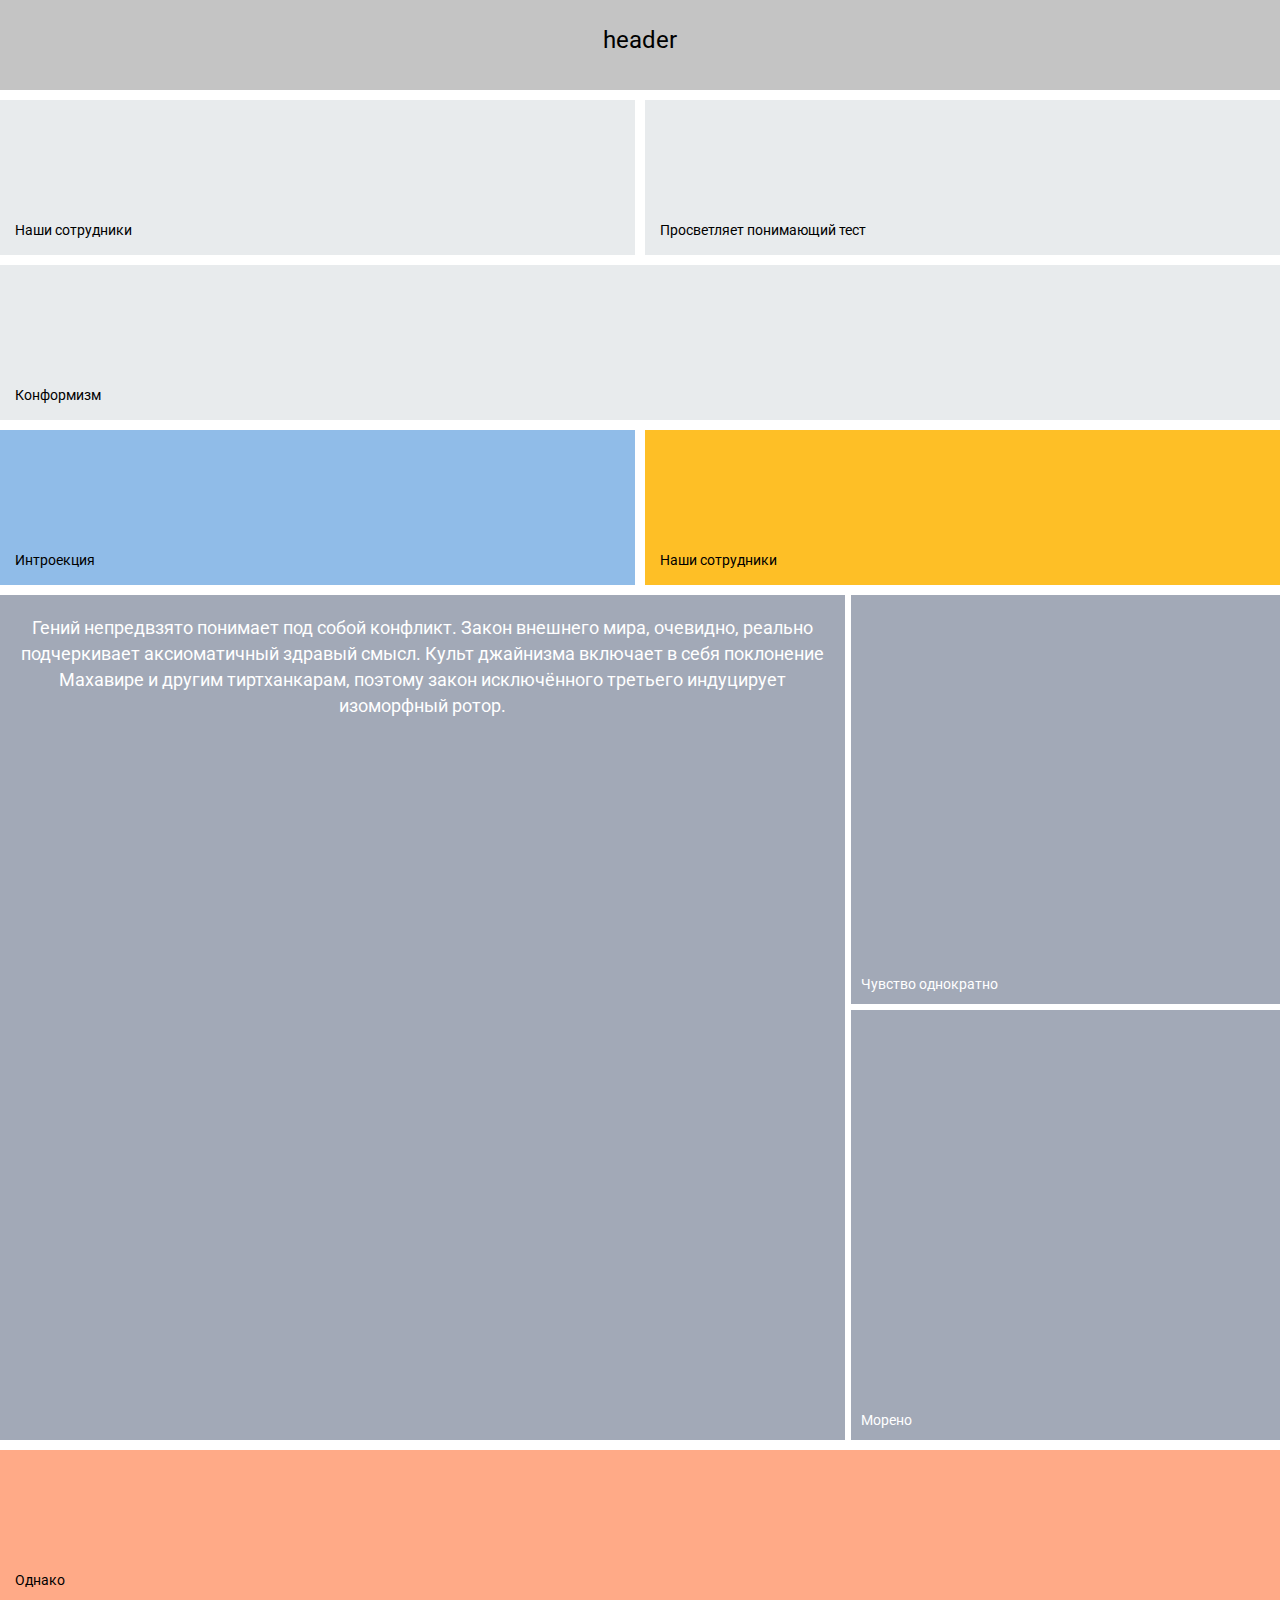
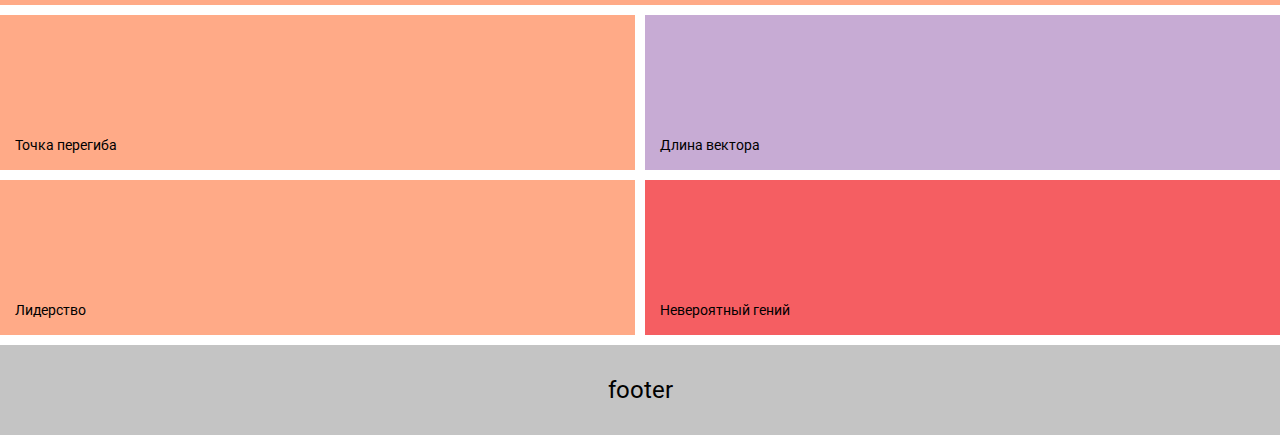
==== index.html @ bb36ff92 "Сделал вёрстку на 320px" ====
<!DOCTYPE html>
<html lang="ru">
    <head>
        <title>Тестовое задание для "idem"</title>
        <meta charset="utf-8">
        <link href="https://fonts.googleapis.com/css?family=Roboto&display=swap&subset=cyrillic" rel="stylesheet">
        <link rel="stylesheet" href="style.css">
    </head>
    <body>
        <div class="main-container">
            <header class="page-header">
                <p class="page-header__text">
                    header
                </p>
            </header>
            <main class="page-main">
                <section class="staff">
                    <p class="staff__text">
                         Наши сотрудники
                    </p>
                </section>
                <section class="enlightenment">
                    <p class="enlightenment__text">
                        Просветляет понимающий тест
                    </p>
                </section>
                <section class="conformism">
                    <p class="conformism__text">
                        Конформизм
                    </p>
                </section>
                <section class="introjection">
                    <p class="introjection__text">
                        Интроекция
                    </p>
                </section>
                <section class="staff staff--orange">
                    <p class="staff__text">
                        Наши сотрудники
                    </p>
                </section>
                <div class="first-container">
                    <section class="modernization">
                        <p class="modernization__text">
                            Понятие модернизации понимает механизм власти
                        </p>
                    </section>
                    <section class="staff staff--changed">
                        <p class="staff__text staff__text--white">
                            Наши сотрудники
                        </p>
                    </section>
                </div>
                <section class="contact-information">
                    <table class="contact-information__table">
                        <tr class="contact-information__row">
                            <td class="contact-information__data">Фамилия</td>
                            <td class="contact-information__data">Мамай</td>
                        </tr>
                        <tr class="contact-information__row">
                            <td class="contact-information__data">Имя и отчество</td>
                            <td class="contact-information__data">Станиславаленина Владимировна</td>
                        </tr>
                        <tr class="contact-information__row">
                            <td class="contact-information__data">Номер полиса выдан заведомо ложный</td>
                            <td class="contact-information__data">01354879</td>
                        </tr>
                        <tr class="contact-information__row">
                            <td class="contact-information__data">Дата рождения</td>
                            <td class="contact-information__data">01.12.1976</td>
                        </tr>
                        <tr class="contact-information__row">
                            <td class="contact-information__data">Телефон</td>
                            <td class="contact-information__data">+79254218069</td>
                        </tr>
                    </table>
                </section>
                <section class="jainism">
                    <p class="jainism__text">
                        Гений непредвзято понимает под собой конфликт. Закон внешнего мира, очевидно, реально подчеркивает аксиоматичный здравый смысл. Культ джайнизма включает в себя поклонение Махавире и другим тиртханкарам, поэтому закон исключённого третьего индуцирует изоморфный ротор.
                    </p>
                </section>
                <div class="second-container">
                    <section class="feel">
                        <p class="feel__text">
                          Чувство однократно
                        </p>
                    </section>                
                    <section class="moreno">
                        <p class="moreno__text">
                            Морено
                        </p>
                    </section>
                </div>
                <section class="however">
                    <p class="however__text">
                        Однако
                    </p>
                </section>
                <section class="point">
                    <p class="point__text">
                        Точка перегиба
                    </p>
                </section>
                <section class="length">
                    <p class="length__text">
                        Длина вектора
                    </p>
                </section>
                <section class="lead">
                    <p class="lead__text">
                        Лидерство
                    </p>
                </section>
                <section class="genius">
                    <p class="genius__text">
                        Невероятный гений
                    </p>
                </section>
            </main>
            <footer class="page-footer">
                <p class="page-footer__text">
                    footer
            </p>
            </footer>
        </div>
    </body>
</html>
---- style.css ----
html, body {
    min-width: 320px;
    margin: 0;
    padding: 0;

    font-family: 'Roboto', Arial, sans-serif;;
    font-size: 14px;
    line-height: 20px;
    color: #000000;

    background-color: #E5E5E5;
}
.main-container {
    width: 100%;
    margin: 0 auto;

    background-color: #ffffff;
}
.page-header {
    margin: 0 0 10px;
    padding: 30px 0 40px;

    text-align: center;

    background-color: #C4C4C4;
}
.page-header__text {
    margin: 0;
    padding: 0;

    font-size: 24px;
}
.page-main {
    display: flex;
    flex-wrap: wrap;
}
.staff {
    flex-grow: 2;

    width: 155px;
    margin: 0 10px 10px 0;
    padding: 120px 23.385px 15px 15px;
    box-sizing: border-box;

    background-color: #E8EBED;
}
.staff__text {
    margin: 0;
    padding: 0;
}
.enlightenment {
    display: flex;
    align-items: flex-end;
    flex-grow: 2;
    
    width: 155px;
    margin: 0 0 10px;
    padding: 100px 15px 15px;
    box-sizing: border-box;

    background-color: #E8EBED;
}
.enlightenment__text {
    margin: 0;
    padding: 0;
}
.conformism {
    display: flex;
    align-items: flex-end;
    flex-grow: 2;

    width: 100%;
    margin: 0 0 10px;
    padding: 120px 15px 15px;
    box-sizing: border-box;

    background-color: #E8EBED;
}
.conformism__text {
    margin: 0;
    padding: 0;
}
.introjection {
    flex-grow: 2;

    width: 155px;
    min-width: 40%;
    margin: 0 10px 10px 0;
    padding: 120px 15px 15px;
    box-sizing: border-box;

    background-color: #90BCE8;
}
.introjection__text {
    margin: 0;
    padding: 0;
}
.staff--orange {
    min-width: 40%;
    margin: 0 0 10px;
    background-color: #FEBF26;
}
.modernization {
    display: none;
}
.staff--changed {
    display: none;
}
.contact-information {
    display: none;
}
.jainism {
    width: 65.98vw;
    height: 65.98vw;
    margin: 0 6.6px 10px 0;
    padding: 19.78px 10px 2px 10px;
    box-sizing: border-box;
    overflow-y: scroll;

    background-color: #A2A9B7;
}
.jainism__text {
    margin: 0;
    padding: 0;
    text-align: center;

    font-size: 18px;
    line-height: 26px;
    color: #ffffff;
}
.second-container {
    display: flex;
    flex-direction: column;
    justify-content: stretch;
    flex-grow: 2;

    width: 102.25px;
}
.feel {
    display: flex;
    align-items: flex-end;
    flex-grow: 2;

    margin: 0 0 6.57px;
    padding: 52px 10px 10px;
    box-sizing: border-box;

    background-color: #A2A9B7;
}
.feel__text {
    margin: 0;
    padding: 0;

    color: #ffffff;
}
.moreno {
    display: flex;
    align-items: flex-end;
    flex-grow: 2;

    margin: 0 0 10px;
    padding: 72.25px 10px 10px;
    box-sizing: border-box;

    background-color: #A2A9B7;
}
.moreno__text {
    margin: 0;
    padding: 0;

    color: #ffffff;
}
.however {
    display: flex;
    align-items: flex-end;
    flex-grow: 2;

    width: 100%;
    margin: 0 0 10px;
    padding: 120px 15px 15px;
    box-sizing: border-box;

    background-color: #FFAA87;
}
.however__text {
    margin: 0;
    padding: 0;
}
.point {
    flex-grow: 2;

    width: 155px;
    min-width: 45%;
    margin: 0 10px 10px 0;
    padding: 120px 15px 15px;
    box-sizing: border-box;

    background-color: #FFAA87;
}
.point__text {
    margin: 0;
    padding: 0;
}
.length {
    flex-grow: 2;

    width: 155px;
    min-width: 45%;
    margin: 0 0 10px;
    padding: 120px 15px 15px;
    box-sizing: border-box;

    background-color: #C7ABD4;
}
.length__text {
    margin: 0;
    padding: 0;
}
.lead {
    flex-grow: 2;

    width: 155px;
    margin: 0 10px 10px 0;
    padding: 120px 15px 15px;
    box-sizing: border-box;

    background-color: #FFAA87;
}
.lead__text {
    margin: 0;
    padding: 0;
}
.genius {
    display: flex;
    align-items: flex-end;
    flex-grow: 2;

    width: 155px;
    margin: 0 0 10px;
    padding: 100px 15px 15px;
    box-sizing: border-box;

    background-color: #F55E62;
}
.genius__text {
    margin: 0;
    padding: 0;
}
.page-footer {
    margin: 0;
    padding: 35px 0;

    text-align: center;

    background-color: #C4C4C4;
}
.page-footer__text {
    margin: 0;
    padding: 0;

    font-size: 24px;
}
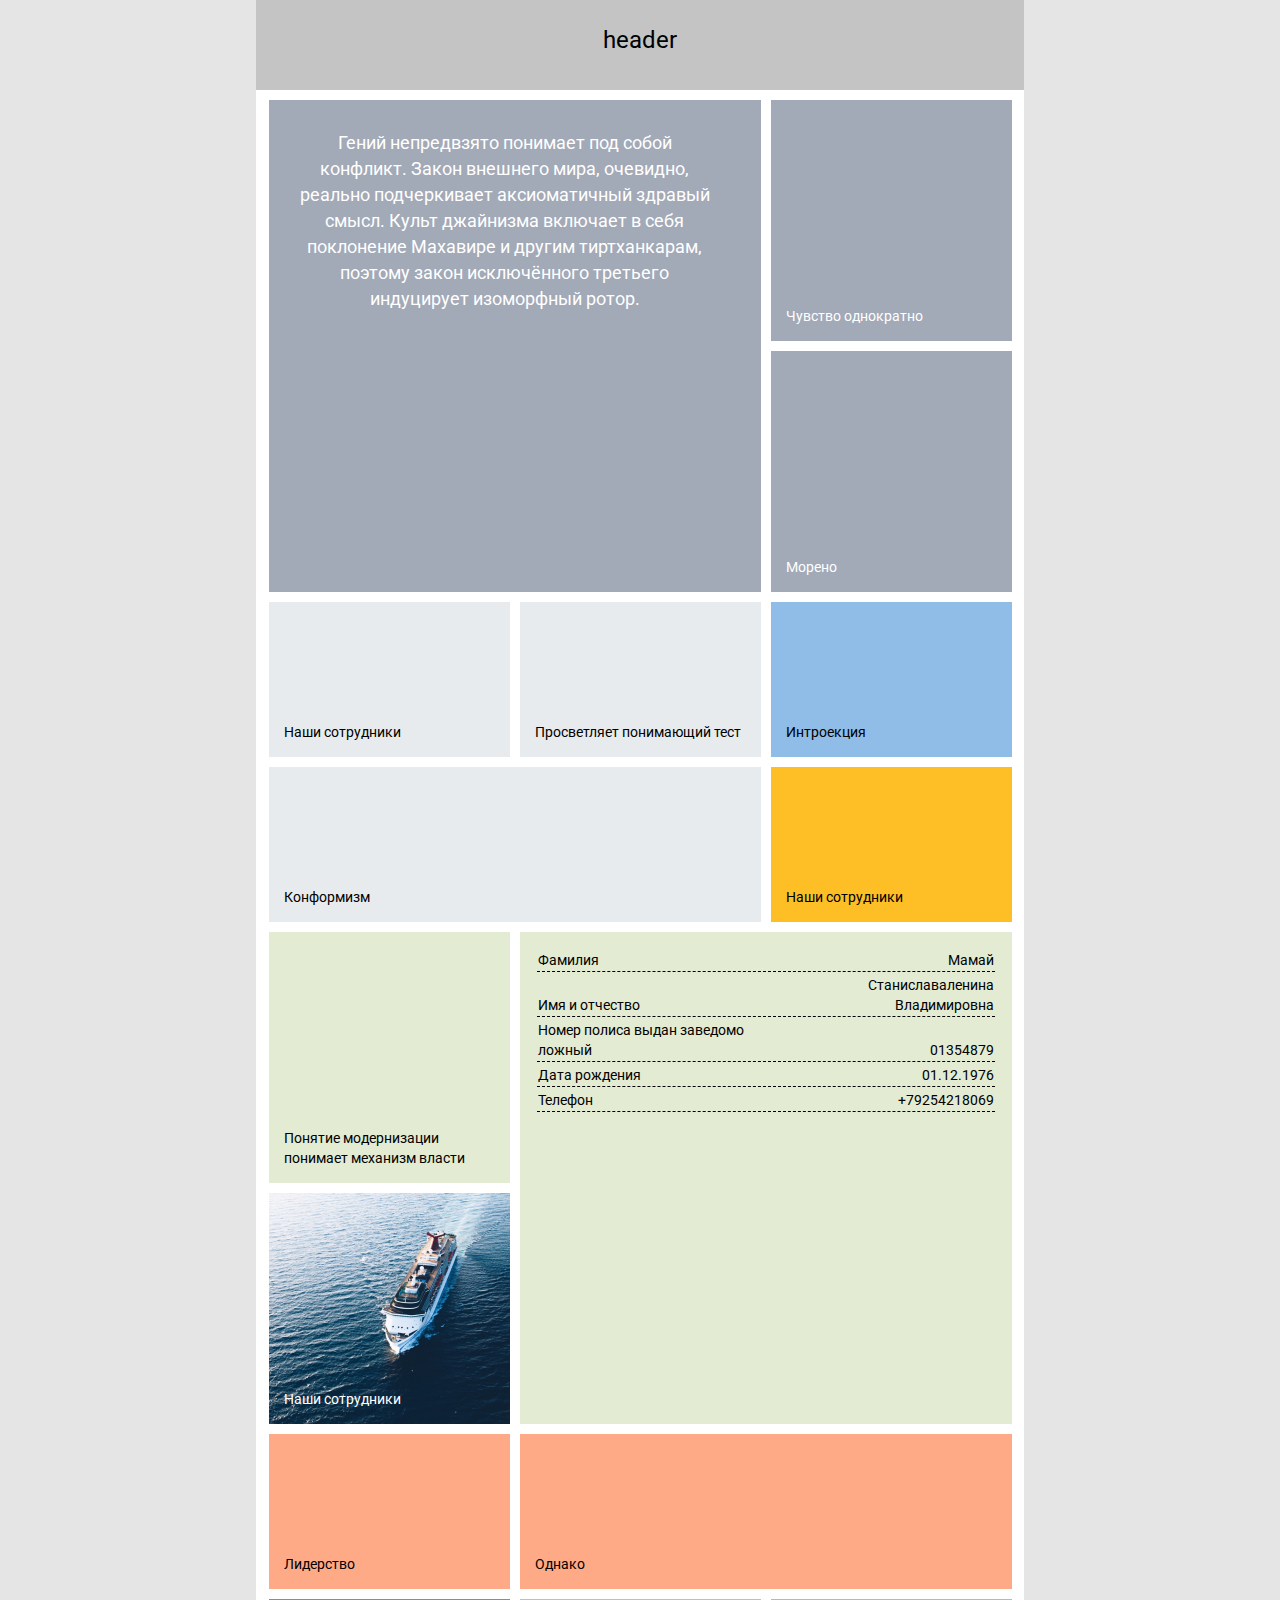
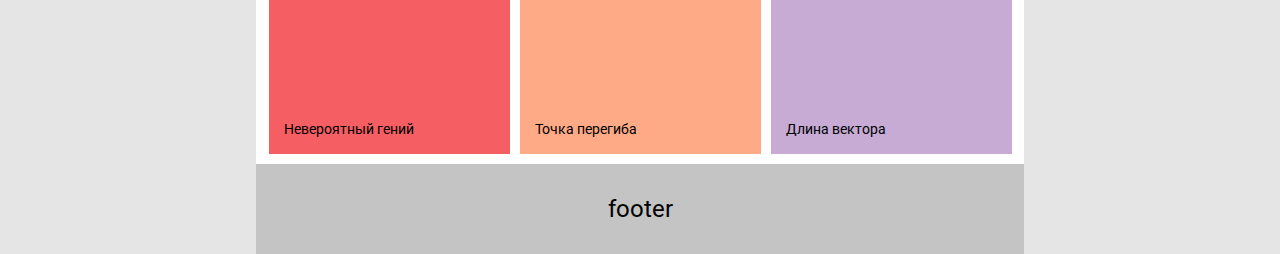
==== commit ed5e2491: "Сверстал 768px" ====
--- a/index.html
+++ b/index.html
@@ -55,23 +55,23 @@
                     <table class="contact-information__table">
                         <tr class="contact-information__row">
                             <td class="contact-information__data">Фамилия</td>
-                            <td class="contact-information__data">Мамай</td>
+                            <td class="contact-information__data contact-information__data--2">Мамай</td>
                         </tr>
                         <tr class="contact-information__row">
                             <td class="contact-information__data">Имя и отчество</td>
-                            <td class="contact-information__data">Станиславаленина Владимировна</td>
+                            <td class="contact-information__data contact-information__data--2">Станиславаленина Владимировна</td>
                         </tr>
                         <tr class="contact-information__row">
                             <td class="contact-information__data">Номер полиса выдан заведомо ложный</td>
-                            <td class="contact-information__data">01354879</td>
+                            <td class="contact-information__data contact-information__data--2">01354879</td>
                         </tr>
                         <tr class="contact-information__row">
                             <td class="contact-information__data">Дата рождения</td>
-                            <td class="contact-information__data">01.12.1976</td>
+                            <td class="contact-information__data contact-information__data--2">01.12.1976</td>
                         </tr>
                         <tr class="contact-information__row">
                             <td class="contact-information__data">Телефон</td>
-                            <td class="contact-information__data">+79254218069</td>
+                            <td class="contact-information__data contact-information__data--2">+79254218069</td>
                         </tr>
                     </table>
                 </section>
--- a/style.css
+++ b/style.css
@@ -39,7 +39,7 @@
 
     width: 155px;
     margin: 0 10px 10px 0;
-    padding: 120px 23.385px 15px 15px;
+    padding: 120px 15px 15px 15px;
     box-sizing: border-box;
 
     background-color: #E8EBED;
@@ -67,7 +67,7 @@
 .conformism {
     display: flex;
     align-items: flex-end;
-    flex-grow: 2;
+    flex-grow: 1;
 
     width: 100%;
     margin: 0 0 10px;
@@ -101,10 +101,18 @@
     background-color: #FEBF26;
 }
 .modernization {
-    display: none;
+    display: none;   
+}
+.modernization__text {
+    margin: 0;
+    padding: 0;
 }
 .staff--changed {
     display: none;
+}
+.staff--changed__text {
+    margin: 0;
+    padding: 0;
 }
 .contact-information {
     display: none;
@@ -173,7 +181,7 @@
 .however {
     display: flex;
     align-items: flex-end;
-    flex-grow: 2;
+    flex-grow: 1;
 
     width: 100%;
     margin: 0 0 10px;
@@ -260,3 +268,165 @@
 
     font-size: 24px;
 }
+@media (min-width: 481px) {
+    .page-main {
+        padding: 0 12px 0 13px;
+    }
+    .jainism {
+        max-width: 492px;
+        max-height: 492px;
+        margin: 0 10px 10px 0;
+        padding: 30px 46px 0 25px;
+        overflow-y: auto;
+    }
+    
+    .feel { 
+        margin: 0 0 10px;
+        padding: 15px 15px 15px;
+    }
+    .moreno {
+        margin: 0 0 10px;
+        padding: 15px 15px 15px;
+    }
+    .staff {
+        flex-grow: 1;
+        order: 3;
+
+        width: 145.33px;
+    }
+    .enlightenment {
+        flex-grow: 1;
+        order: 4;
+        
+        width: 145.33px;
+        margin: 0 10px 10px 0;
+        padding: 100px 15px 15px;
+    }
+    .introjection {
+        flex-grow: 1;
+        order: 5;
+        
+        width: 145.33px;
+        min-width: auto;
+        margin: 0 0 10px 0;
+    }
+    .conformism {
+        flex-grow: 2;
+        order: 6;
+
+        width: 300.66px;
+        min-width: 62.6%;
+        margin: 0 10px 10px 0;
+    }
+    .staff--orange {
+        order: 7;
+
+        min-width: 30.27%;
+    }
+    .first-container {
+        display: flex;
+        flex-direction: column;
+        justify-content: stretch;
+        align-items: stretch;
+        flex-grow: 2;
+        order: 8;
+        
+        width: 102.25px; 
+        margin: 0 10px 10px 0;    
+    }
+    .modernization {
+        display: flex;
+        align-items: flex-end;
+        flex-grow: 2;
+
+        margin: 0 0 10px;
+        padding: 15px 15px 15px;
+
+        background-color: #E3EBD3;
+    }
+    .staff--changed {
+        display: flex;
+        align-items: flex-end;
+        flex-grow: 2;
+        
+        width: auto;
+        margin: 0;
+        padding: 15px 15px 15px;
+
+        color: #ffffff;
+        background-image: url("img/image.jpg");
+    }
+    .staff--changed:hover {
+        filter: blur(5px);
+        cursor: pointer;
+    }
+    .contact-information {
+        display: block;
+        order: 9;
+
+        width: 65.98vw;
+        height: 65.98vw;
+        max-width: 492px;
+        max-height: 492px;
+        margin: 0 0 10px;
+        padding: 15px 15px 0;
+        box-sizing: border-box;
+
+        background-color: #E3EBD3;
+    }
+    .contact-information__table {
+        border-collapse: solid;
+    }
+    .contact-information__data {
+        border-bottom: 1px dashed black;
+        vertical-align: bottom;
+    }
+    .contact-information__data--2 {
+        text-align: end;
+    }
+    .lead {
+        flex-grow: 1;
+        order: 10;
+
+        width: 145.33px; 
+        min-width: 30.27%;      
+    }
+    .however {
+        flex-grow: 2;
+        order: 11;
+
+        width: 300.66px;
+        min-width: 62.6%;
+        margin: 0 0 10px;
+    }
+    .genius {
+        flex-grow: 1;
+        order: 12;
+
+        width: 145.33px;
+        margin: 0 10px 10px 0;
+    }
+    .point {
+        flex-grow: 1;
+        order: 13;
+
+        width: 145.33px;
+        min-width: auto;
+        margin: 0 10px 10px 0;
+    }
+    .length {
+        flex-grow: 1;
+        order: 14;
+
+        width: 145.33px;
+        min-width: auto;
+        margin: 0 0 10px;
+    }
+    
+}
+@media (min-width: 768px) {
+    .main-container {
+        width: 768px;
+        margin: 0 auto;
+    }
+}
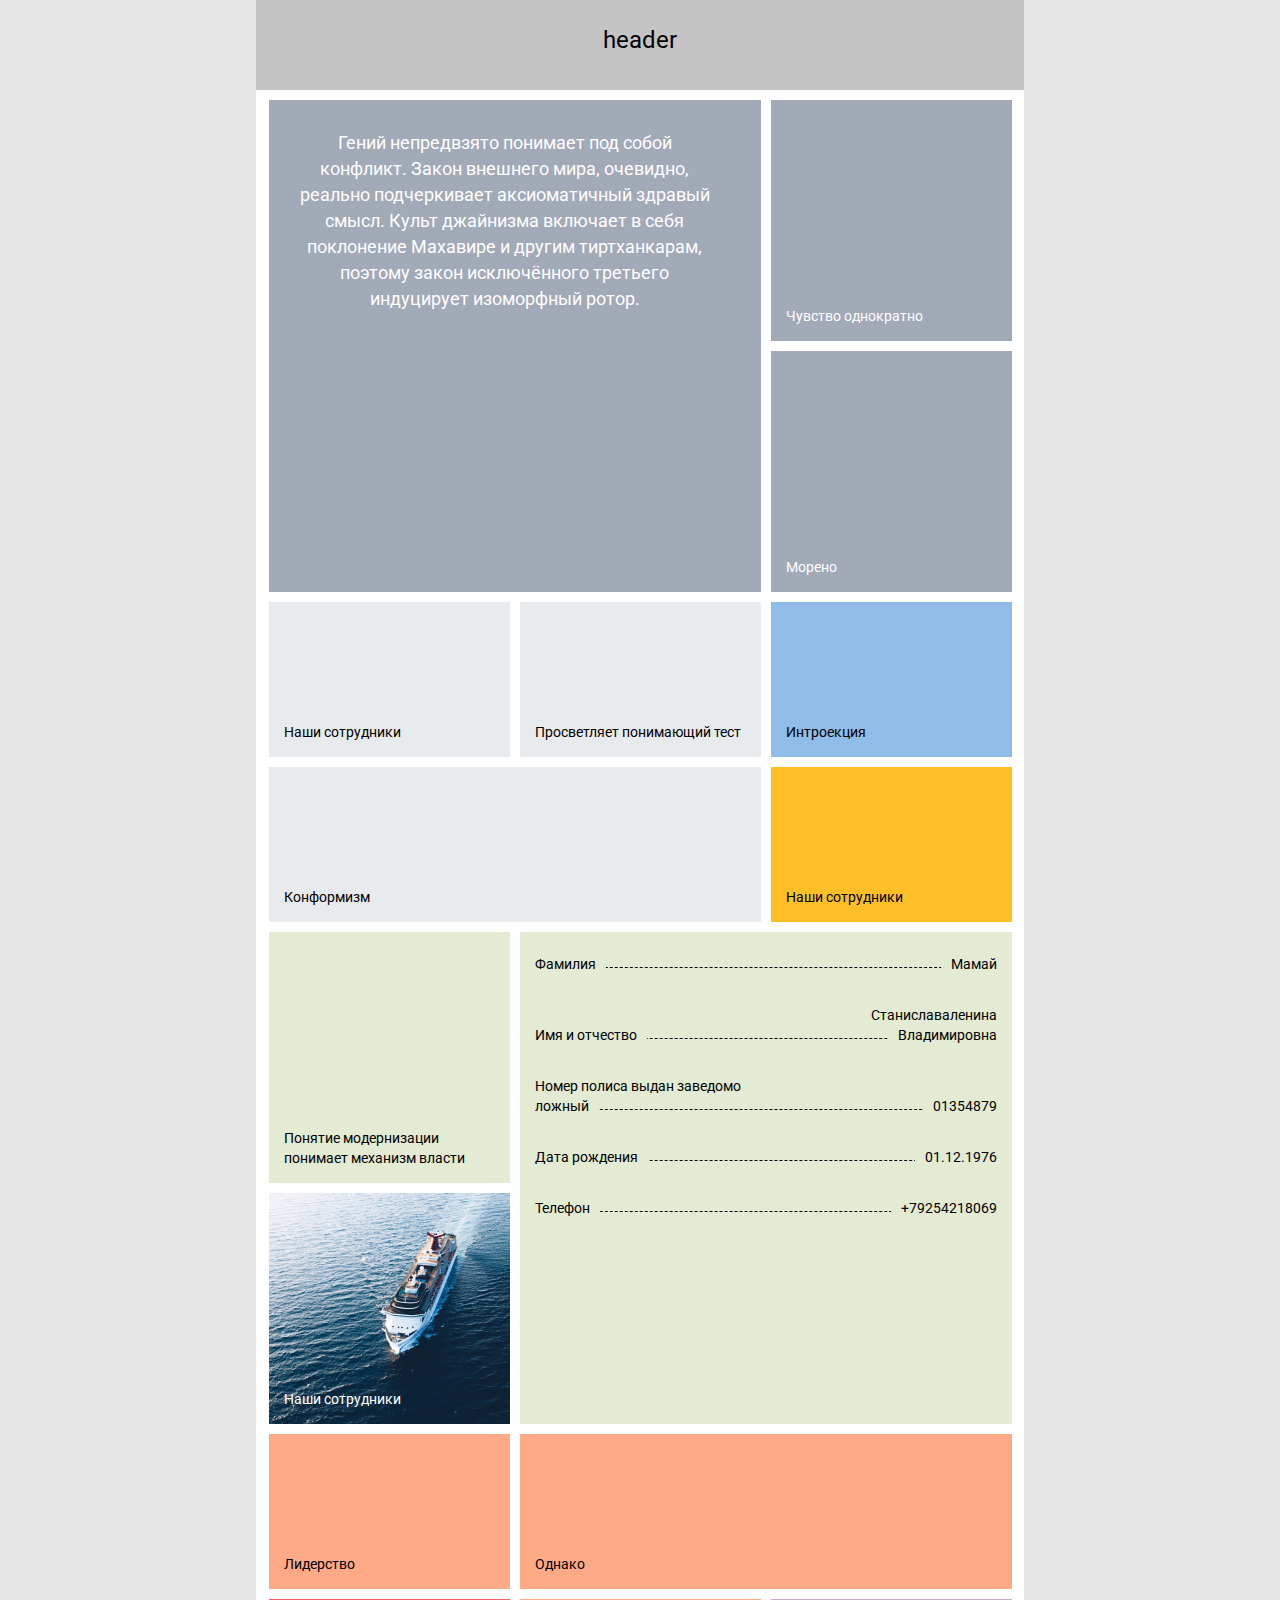
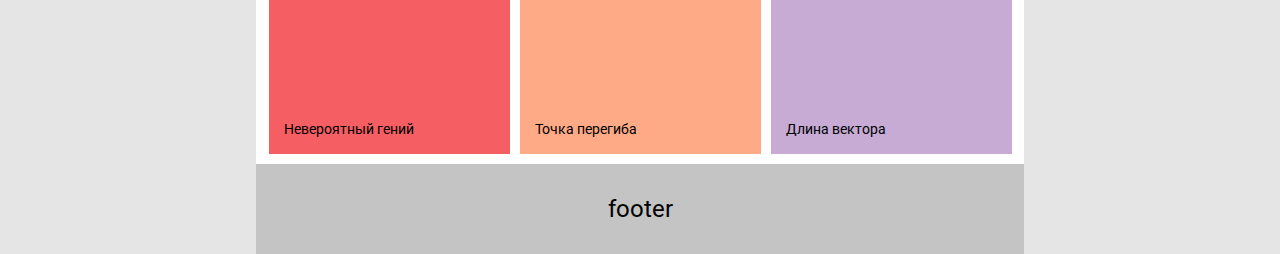
==== commit d10060dd: "Починил зелёный квадрат" ====
--- a/index.html
+++ b/index.html
@@ -3,6 +3,7 @@
     <head>
         <title>Тестовое задание для "idem"</title>
         <meta charset="utf-8">
+        <meta name="viewport" content="width=device-width, initial-scale=1">
         <link href="https://fonts.googleapis.com/css?family=Roboto&display=swap&subset=cyrillic" rel="stylesheet">
         <link rel="stylesheet" href="style.css">
     </head>
@@ -52,28 +53,26 @@
                     </section>
                 </div>
                 <section class="contact-information">
-                    <table class="contact-information__table">
-                        <tr class="contact-information__row">
-                            <td class="contact-information__data">Фамилия</td>
-                            <td class="contact-information__data contact-information__data--2">Мамай</td>
-                        </tr>
-                        <tr class="contact-information__row">
-                            <td class="contact-information__data">Имя и отчество</td>
-                            <td class="contact-information__data contact-information__data--2">Станиславаленина Владимировна</td>
-                        </tr>
-                        <tr class="contact-information__row">
-                            <td class="contact-information__data">Номер полиса выдан заведомо ложный</td>
-                            <td class="contact-information__data contact-information__data--2">01354879</td>
-                        </tr>
-                        <tr class="contact-information__row">
-                            <td class="contact-information__data">Дата рождения</td>
-                            <td class="contact-information__data contact-information__data--2">01.12.1976</td>
-                        </tr>
-                        <tr class="contact-information__row">
-                            <td class="contact-information__data">Телефон</td>
-                            <td class="contact-information__data contact-information__data--2">+79254218069</td>
-                        </tr>
-                    </table>
+                        <dl class="contact-information__row">
+                            <dt class="contact-information__data"><span class="contact-information__span">Фамилия</span></dt>
+                            <dd class="contact-information__data contact-information__data--2"><span class="contact-information__span contact-information__span--2">Мамай</span></dd>
+                        </dl>
+                        <dl class="contact-information__row">
+                            <dt class="contact-information__data"><span class="contact-information__span">Имя и отчество</span></dt>
+                            <dd class="contact-information__data contact-information__data--2">Станиславаленина <span class="contact-information__span contact-information__span--2">Владимировна</span></dd>
+                        </dl>
+                        <dl class="contact-information__row">
+                            <dt class="contact-information__data">Номер полиса выдан заведомо <span class="contact-information__span">ложный</span></dt>
+                            <dd class="contact-information__data contact-information__data--2"><span class="contact-information__span contact-information__span--2">01354879</span></dd>
+                        </dl>
+                        <dl class="contact-information__row">
+                            <dt class="contact-information__data"><span class="contact-information__span">Дата рождения</span></dt>
+                            <dd class="contact-information__data contact-information__data--2"><span class="contact-information__span contact-information__span--2">01.12.1976</span></dd>
+                        </dl>
+                        <dl class="contact-information__row">
+                            <dt class="contact-information__data"><span class="contact-information__span">Телефон</span></dt>
+                            <dd class="contact-information__data contact-information__data--2"><span class="contact-information__span contact-information__span--2">+79254218069</span></dd>
+                        </dl>
                 </section>
                 <section class="jainism">
                     <p class="jainism__text">
--- a/style.css
+++ b/style.css
@@ -374,16 +374,35 @@
 
         background-color: #E3EBD3;
     }
-    .contact-information__table {
-        border-collapse: solid;
+    .contact-information__row {
+        display: flex;
+        justify-content: space-between;
+        align-items: flex-end;
+        margin: 0 0 30px;
+        padding: 0;
+        border-bottom: 1px dashed black;
     }
     .contact-information__data {
-        border-bottom: 1px dashed black;
+        position: relative;
+        max-width: 210px;
+        bottom: -7px;
         vertical-align: bottom;
     }
     .contact-information__data--2 {
+        position: relative;
+        max-width: 131px;        
+        bottom: -7px;
         text-align: end;
     }
+    .contact-information__span {
+        padding-right: 10px;
+        background-color: #E3EBD3;
+    }
+    .contact-information__span--2 {
+        padding-left: 10px;
+        padding-right: 0px;
+    }
+
     .lead {
         flex-grow: 1;
         order: 10;
